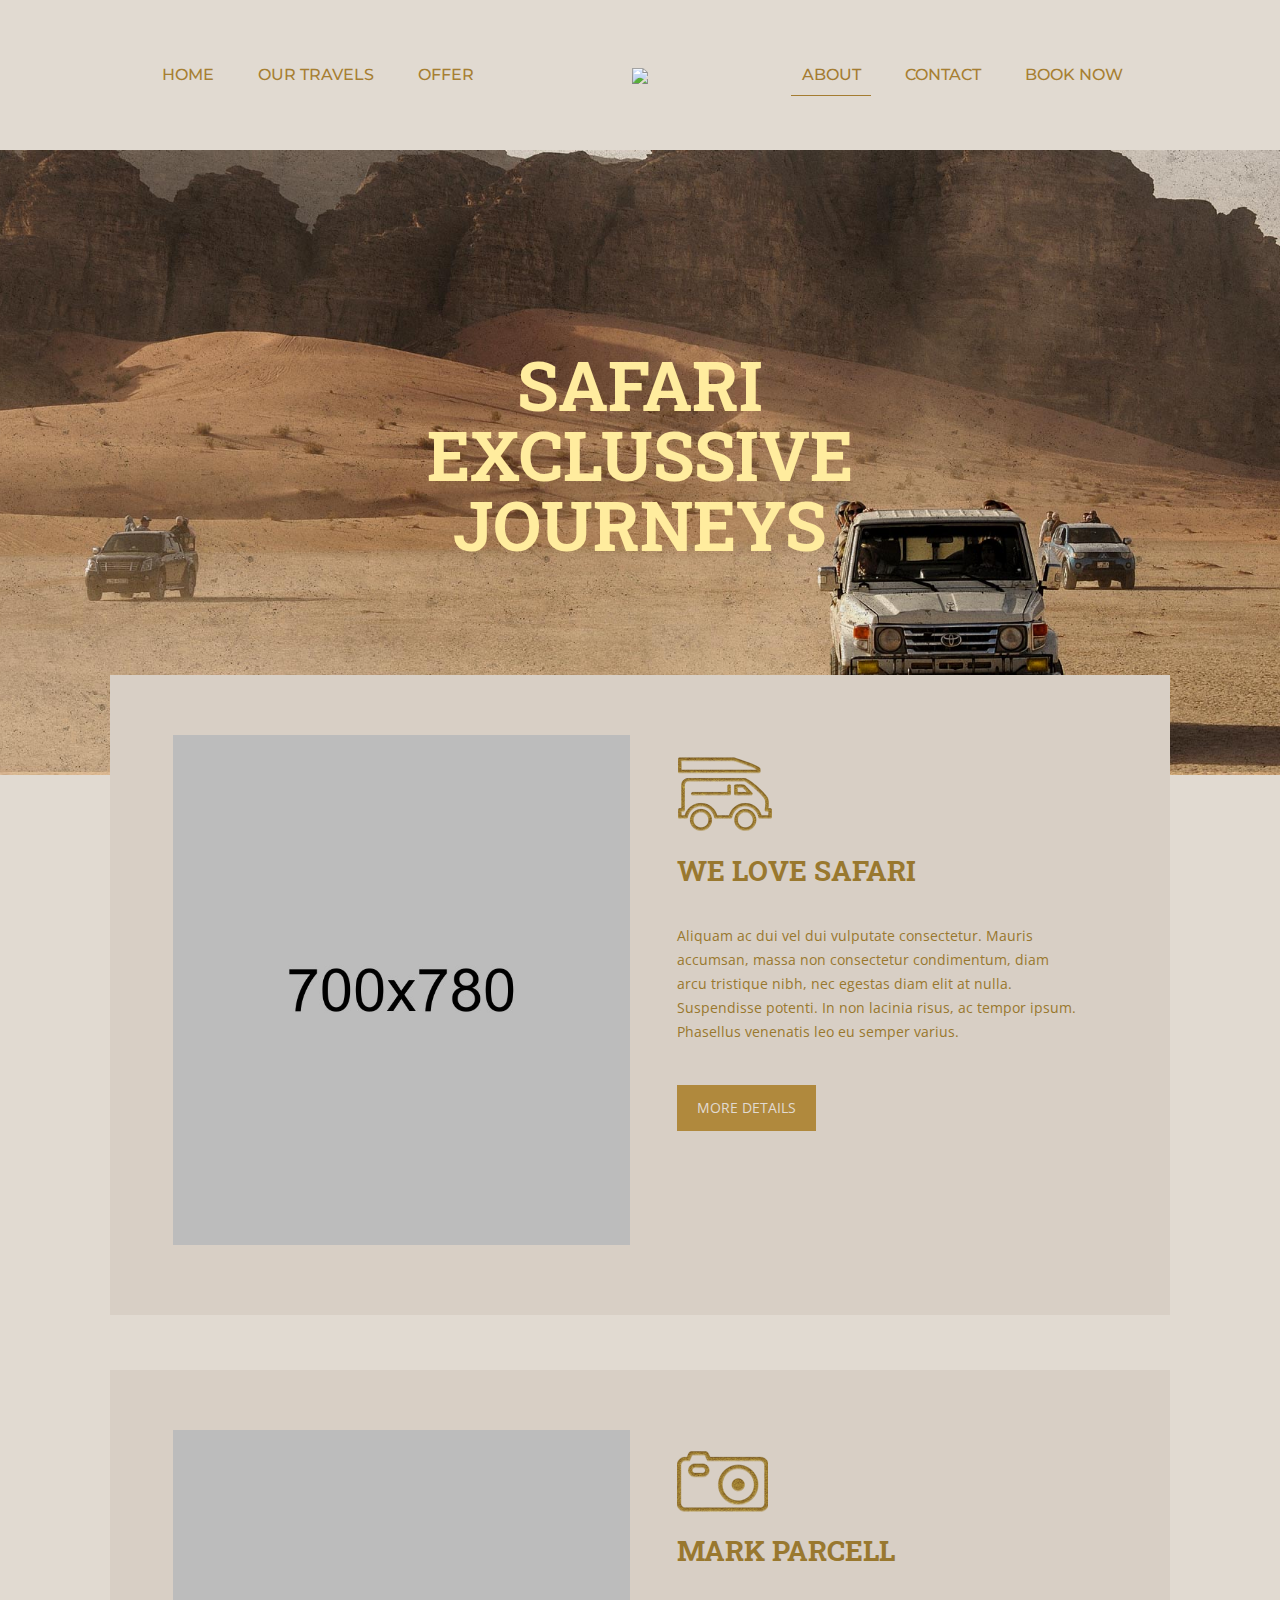
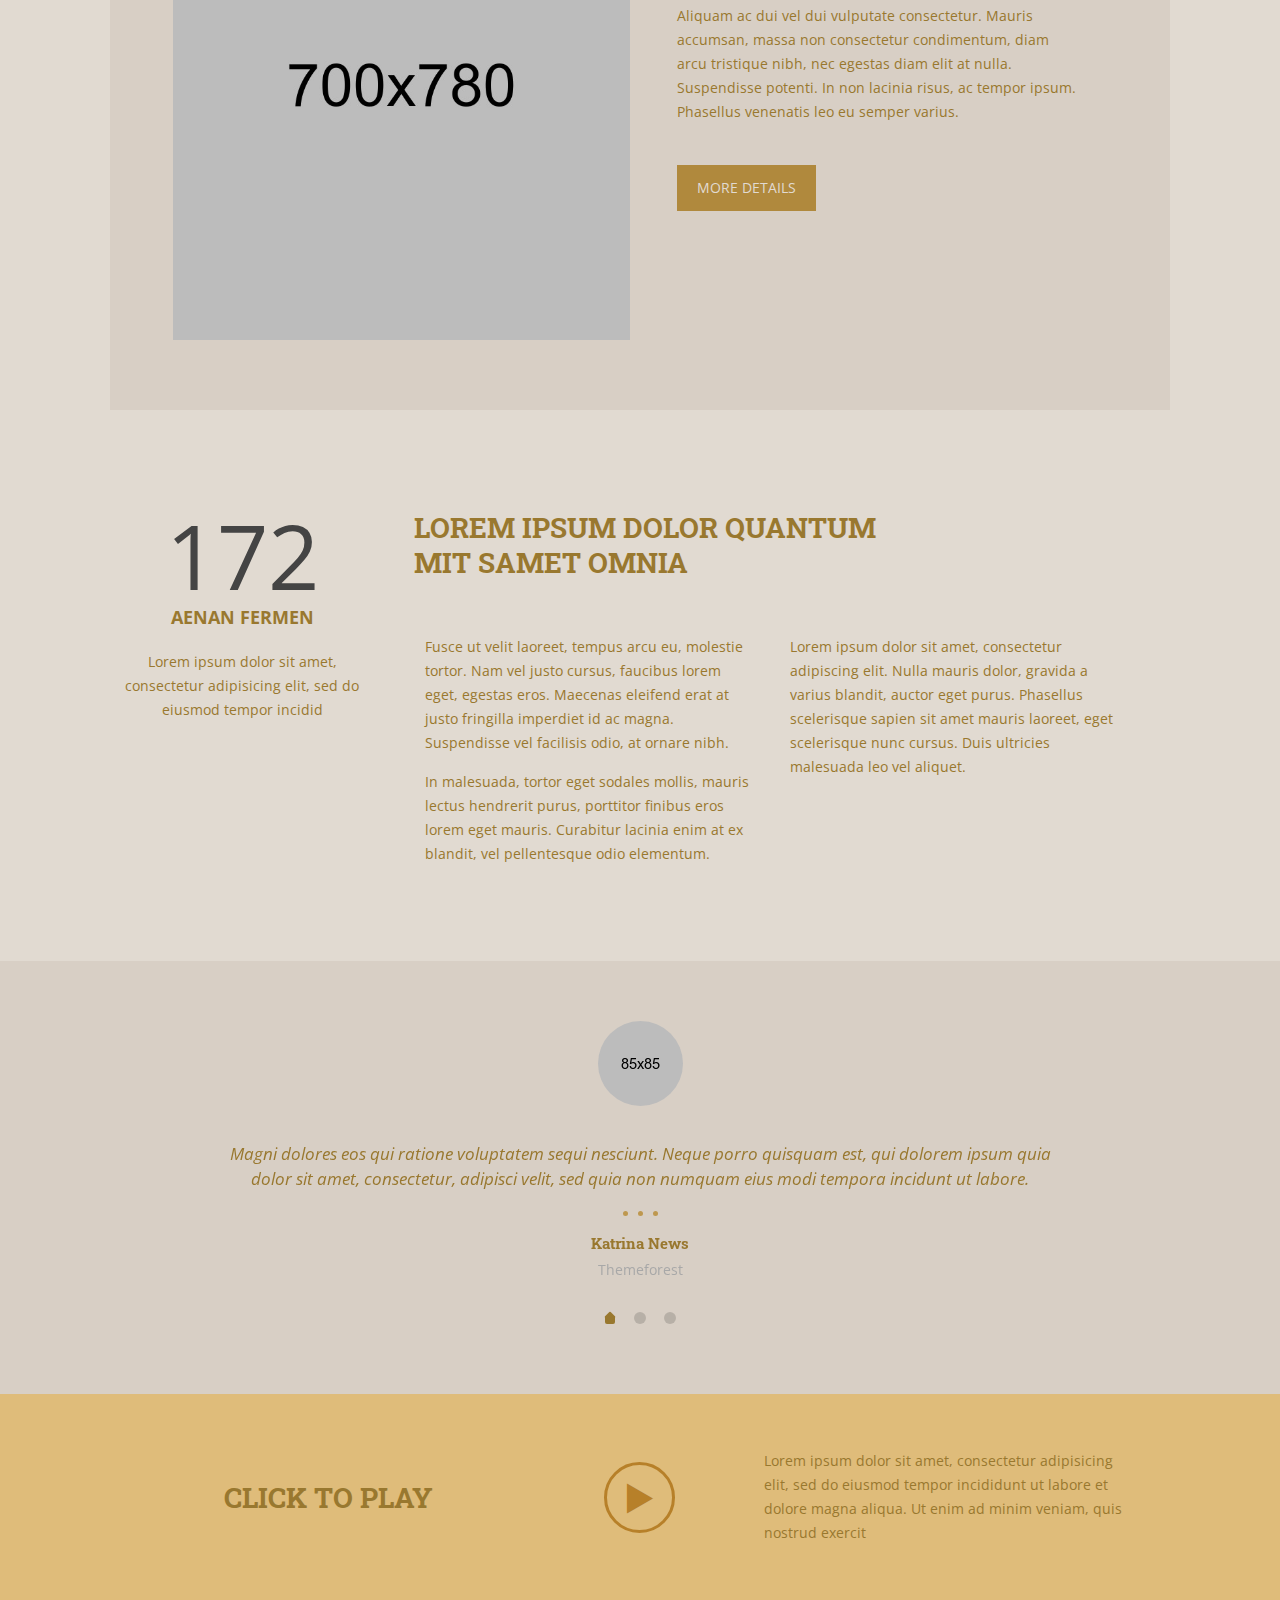
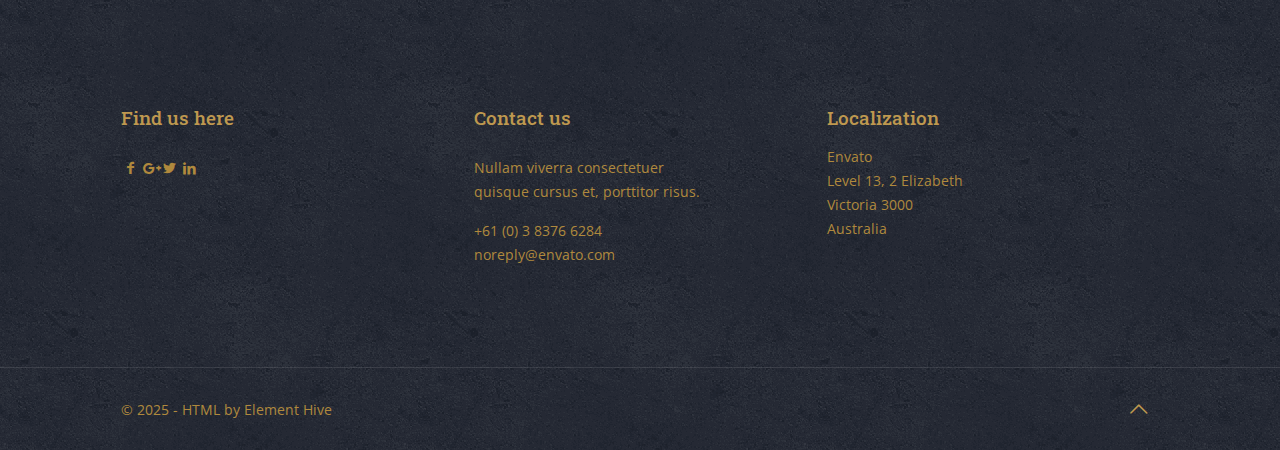
==== about.html @ 5bbc22a4 "Safari" ====
<!DOCTYPE html>
<!--[if lt IE 7]><html class="no-js lt-ie10 lt-ie9 lt-ie8 lt-ie7"> <![endif]-->
<!--[if IE 7]><html class="no-js lt-ie10 lt-ie9 lt-ie8"> <![endif]-->
<!--[if IE 8]><html class="no-js lt-ie10 lt-ie9"> <![endif]-->
<!--[if IE 9]><html class="no-js lt-ie10"> <![endif]-->
<!--[if gt IE 8]><!-->
<html class="no-js">
<!--<![endif]-->

<head>

    <!-- Basic Page Needs -->
    <meta charset="utf-8">
    <title> SAFARI </title>
    <meta name="description">
    <meta name="author">

    <!-- Mobile Specific Metas -->
    <meta name="viewport" content="width=device-width, initial-scale=1, maximum-scale=1">

    <!-- Favicons -->
    <link rel="shortcut icon" href="">

    <!-- FONTS -->
    <link rel='stylesheet' href='https://fonts.googleapis.com/css?family=Roboto:100,300,400,400italic,700'>
    <link rel='stylesheet' href='https://fonts.googleapis.com/css?family=Patua+One:100,300,400,400italic,700'>
    <link rel='stylesheet' href='https://fonts.googleapis.com/css?family=Lato:400,400italic,700,700italic,900'>
    <link rel='stylesheet' href='https://fonts.googleapis.com/css?family=Open+Sans:100,300,400,400italic,500,700,700italic'>
    <link rel='stylesheet' href='https://fonts.googleapis.com/css?family=Montserrat:100,300,400,500italic,500,700,700italic'>
    <link rel='stylesheet' href='https://fonts.googleapis.com/css?family=Roboto+Slab:100,300,400,400italic,500,700,700italic'>


    <!-- CSS -->
    <link rel='stylesheet' href='assets/css/global.css'>
    <link rel='stylesheet' href='css/structure.css'>
    <link rel='stylesheet' href='css/safari2.css'>
    <link rel='stylesheet' href='css/custom.css'>

</head>

<body class="page style-simple button-flat layout-full-width if-zoom if-border-hide no-content-padding hide-love no-shadows header-split minimalist-header-no sticky-header sticky-tb-color ab-hide subheader-both-center menu-line-below-80-1 menuo-no-borders mobile-tb-center mobile-mini-mr-lc tablet-sticky mobile-sticky">
    <div id="Wrapper">
        <div id="Header_wrapper">
            <header id="Header">
                <div id="Top_bar">
                    <div class="container">
                        <div class="column one">
                            <div class="top_bar_left clearfix">
                                <div class="logo">
                                    <a id="logo" href="index.html" title="Safari" data-height="70" data-padding="40"><img class="logo-main scale-with-grid" src="images/logo.png" data-retina="images/logo-retina.png" data-height="56"><img class="logo-sticky scale-with-grid" src="images/logo.png" data-retina="images/logo-retina.png" data-height="56"><img class="logo-mobile scale-with-grid" src="images/logo.png" data-retina="images/logo-retina.png" data-height="56"><img class="logo-mobile-sticky scale-with-grid" src="images/logo.png" data-retina="images/logo-retina.png" data-height="56"></a>
                                </div>
                                <div class="menu_wrapper">
                                    <nav id="menu">
                                        <ul id="menu-menu-left" class="menu menu-main menu_left">
                                            <li>
                                                <a href="index.html"><span>HOME</span></a>
                                            </li>
                                            <li>
                                                <a href="our-travels.html"><span>OUR TRAVELS</span></a>
                                            </li>
                                            <li>
                                                <a href="offer.html"><span>OFFER</span></a>
                                            </li>
                                        </ul>
                                        <ul id="menu-menu-right" class="menu menu-main menu_right">
                                            <li class="current-menu-item">
                                                <a href="about.html"><span>ABOUT</span></a>
                                            </li>
                                            <li>
                                                <a href="contact.html"><span>CONTACT</span></a>
                                            </li>
                                           <li>
                                                <a target="_blank" href="offer.html"><span>BOOK NOW</span></a>
                                            </li>
                                        </ul>
                                    </nav><a class="responsive-menu-toggle" href="#"><i class="icon-menu-fine"></i></a>
                                </div>
                                <div class="secondary_menu_wrapper">
                                    <nav id="secondary-menu" class="menu-menu-right-container">
                                        <ul id="menu-menu-right-1" class="secondary-menu">
                                            <li class="current-menu-item">
                                                <a href="about.html" aria-current="page">ABOUT</a>
                                            </li>
                                            <li>
                                                <a href="contact.html">CONTACT</a>
                                            </li>
                                           <li>
                                                <a target="_blank" href="offer.html">BOOK NOW</a>
                                            </li>
                                        </ul>
                                    </nav>
                                </div>
                            </div>
                        </div>
                    </div>
                </div>
            </header>
        </div>
        <div id="Content">
            <div class="content_wrapper clearfix">
                <div class="sections_group">
                    <div class="entry-content">
                        <div class="section mcb-section bg-cover" style="padding-top:200px; padding-bottom:160px; background-image:url(images/safari-trip.jpg); background-repeat:no-repeat; background-position:center;">
                            <div class="section_wrapper mcb-section-inner">
                                <div class="wrap mcb-wrap one valign-top clearfix">
                                    <div class="mcb-wrap-inner">
                                        <div class="column mcb-column one-sixth column_placeholder">
                                            <div class="placeholder">
                                                &nbsp;
                                            </div>
                                        </div>
                                        <div class="column mcb-column two-third column_column">
                                            <div class="column_attr clearfix align_center">
                                                <h1 style="color:#ffec9e;">SAFARI
                                                    <br> EXCLUSSIVE
                                                    <br> JOURNEYS
                                                </h1>
                                            </div>
                                        </div>
                                    </div>
                                </div>
                            </div>
                        </div>
                        <div class="section mcb-section" style="padding-top:0px; padding-bottom:0px; background-color:">
                            <div class="section_wrapper mcb-section-inner">
                                <div class="wrap mcb-wrap one valign-top move-up clearfix" style="padding:60px 5% 30px; background-color:#d8cfc5; margin-top:-100px" data-mobile="no-up">
                                    <div class="mcb-wrap-inner">
                                        <div class="column mcb-column one-second column_image">
                                            <div class="image_frame image_item no_link scale-with-grid no_border">
                                                <div class="image_wrapper"><img class="scale-with-grid" src="images/home-ginger.jpg">
                                                </div>
                                            </div>
                                        </div>
                                        <div class="column mcb-column one-second column_column">
                                            <div class="column_attr clearfix" style="padding: 0 6%;">
                                                <hr class="no_line" style="margin: 0 auto 20px;">
                                                <div class="image_frame image_item no_link scale-with-grid no_border">
                                                    <div class="image_wrapper"><img class="scale-with-grid" src="images/home-car-icon.png">
                                                    </div>
                                                </div>
                                                <hr class="no_line" style="margin: 0 auto 20px;">
                                                <h3>WE LOVE SAFARI</h3>
                                                <hr class="no_line" style="margin: 0 auto 20px;">
                                                <p>
                                                    Aliquam ac dui vel dui vulputate consectetur. Mauris accumsan, massa non consectetur condimentum, diam arcu tristique nibh, nec egestas diam elit at nulla. Suspendisse potenti. In non lacinia risus, ac tempor ipsum. Phasellus venenatis leo eu semper varius.
                                                </p>
                                                <hr class="no_line" style="margin: 0 auto 25px;">
                                                <a class="button button_size_2 button_js" href="about.html" style="background-color:#b0893d!important;color:#e1dad1;"><span class="button_label">MORE DETAILS</span></a>
                                            </div>
                                        </div>
                                    </div>
                                </div>
                            </div>
                        </div>
                        <div class="section mcb-section" style="padding-top:55px; padding-bottom:0px; background-color:">
                            <div class="section_wrapper mcb-section-inner">
                                <div class="wrap mcb-wrap one valign-top clearfix" style="padding:60px 5% 30px; background-color:#d8cfc5">
                                    <div class="mcb-wrap-inner">
                                        <div class="column mcb-column one-second column_image">
                                            <div class="image_frame image_item no_link scale-with-grid no_border">
                                                <div class="image_wrapper"><img class="scale-with-grid" src="images/person.jpg">
                                                </div>
                                            </div>
                                        </div>
                                        <div class="column mcb-column one-second column_column">
                                            <div class="column_attr clearfix" style="padding: 0 6%;">
                                                <hr class="no_line" style="margin: 0 auto 20px;">
                                                <div class="image_frame image_item no_link scale-with-grid no_border">
                                                    <div class="image_wrapper"><img class="scale-with-grid" src="images/icon-camera.png">
                                                    </div>
                                                </div>
                                                <hr class="no_line" style="margin: 0 auto 20px;">
                                                <h3>MARK PARCELL</h3>
                                                <hr class="no_line" style="margin: 0 auto 20px;">
                                                <p>
                                                    Aliquam ac dui vel dui vulputate consectetur. Mauris accumsan, massa non consectetur condimentum, diam arcu tristique nibh, nec egestas diam elit at nulla. Suspendisse potenti. In non lacinia risus, ac tempor ipsum. Phasellus venenatis leo eu semper varius.
                                                </p>
                                                <hr class="no_line" style="margin: 0 auto 25px;">
                                                <a class="button button_size_2 button_js" href="about.html" style="background-color:#b0893d!important;color:#e1dad1;"><span class="button_label">MORE DETAILS</span></a>
                                            </div>
                                        </div>
                                    </div>
                                </div>
                            </div>
                        </div>
                        <div class="section mcb-section" style="padding-top:100px; padding-bottom:40px; background-color:">
                            <div class="section_wrapper mcb-section-inner">
                                <div class="wrap mcb-wrap one-fourth valign-top clearfix">
                                    <div class="mcb-wrap-inner">
                                        <div class="column mcb-column one column_quick_fact">
                                            <div class="quick_fact align_ animate-math">
                                                <div class="number-wrapper">
                                                    <span class="number" data-to="172">172</span>
                                                </div>
                                                <h3 class="title"><strong>AENAN FERMEN</strong></h3>
                                                <hr class="hr_narrow">
                                                <div class="desc">
                                                    Lorem ipsum dolor sit amet, consectetur adipisicing elit, sed do eiusmod tempor incidid
                                                </div>
                                            </div>
                                        </div>
                                    </div>
                                </div>
                                <div class="wrap mcb-wrap  three-fourth valign-top clearfix" style="padding:0 3%">
                                    <div class="mcb-wrap-inner">
                                        <div class="column mcb-column one column_column">
                                            <div class="column_attr clearfix">
                                                <h3>LOREM IPSUM DOLOR QUANTUM
                                                    <br> MIT SAMET OMNIA</h3>
                                            </div>
                                        </div>
                                        <div class="column mcb-column one-second column_column">
                                            <div class="column_attr clearfix" style="padding:0 3%;">
                                                <p>
                                                    Fusce ut velit laoreet, tempus arcu eu, molestie tortor. Nam vel justo cursus, faucibus lorem eget, egestas eros. Maecenas eleifend erat at justo fringilla imperdiet id ac magna. Suspendisse vel facilisis odio, at ornare nibh.
                                                </p>
                                                <p>
                                                    In malesuada, tortor eget sodales mollis, mauris lectus hendrerit purus, porttitor finibus eros lorem eget mauris. Curabitur lacinia enim at ex blandit, vel pellentesque odio elementum.
                                                </p>
                                            </div>
                                        </div>
                                        <div class="column mcb-column one-second column_column">
                                            <div class="column_attr clearfix" style="padding:0 3%;">
                                                Lorem ipsum dolor sit amet, consectetur adipiscing elit. Nulla mauris dolor, gravida a varius blandit, auctor eget purus. Phasellus scelerisque sapien sit amet mauris laoreet, eget scelerisque nunc cursus. Duis ultricies malesuada leo vel aliquet.
                                            </div>
                                        </div>
                                    </div>
                                </div>
                            </div>
                        </div>
                        <div class="section mcb-section" style="padding-top:60px; padding-bottom:30px; background-color:#d8cfc5">
                            <div class="section_wrapper mcb-section-inner">
                                <div class="wrap mcb-wrap one valign-top clearfix">
                                    <div class="mcb-wrap-inner">
                                        <div class="column mcb-column one column_testimonials">
                                            <div class="testimonials_slider single-photo">
                                                <ul class="testimonials_slider_ul">
                                                    <li>
                                                        <div class="single-photo-img"><img src="images/home-testimonial1-85x85.png" class="scale-with-grid wp-post-image">
                                                        </div>
                                                        <div class="bq_wrapper">
                                                            <blockquote>
                                                                Magni dolores eos qui ratione voluptatem sequi nesciunt. Neque porro quisquam est, qui dolorem ipsum quia dolor sit amet, consectetur, adipisci velit, sed quia non numquam eius modi tempora incidunt ut labore.
                                                            </blockquote>
                                                        </div>
                                                        <div class="hr_dots">
                                                            <span></span><span></span><span></span>
                                                        </div>
                                                        <div class="author">
                                                            <h5>Katrina News</h5><span class="company">Themeforest</span>
                                                        </div>
                                                    </li>
                                                    <li>
                                                        <div class="single-photo-img"><img src="images/home-testimonial3-85x85.png" class="scale-with-grid wp-post-image">
                                                        </div>
                                                        <div class="bq_wrapper">
                                                            <blockquote>
                                                                Magni dolores eos qui ratione voluptatem sequi nesciunt. Neque porro quisquam est, qui dolorem ipsum quia dolor sit amet, consectetur, adipisci velit, sed quia non numquam eius modi tempora incidunt ut labore. Lorem ipsum dolor sit amet et omnia.
                                                            </blockquote>
                                                        </div>
                                                        <div class="hr_dots">
                                                            <span></span><span></span><span></span>
                                                        </div>
                                                        <div class="author">
                                                            <h5>Amanda Celly</h5><span class="company">CodeCanyon</span>
                                                        </div>
                                                    </li>
                                                    <li>
                                                        <div class="single-photo-img"><img src="images/home-testimonial4-85x85.png" class="scale-with-grid wp-post-image">
                                                        </div>
                                                        <div class="bq_wrapper">
                                                            <blockquote>
                                                                Magni dolores eos qui ratione voluptatem sequi nesciunt. Neque porro quisquam est, qui dolorem ipsum quia dolor sit amet, consectetur, adipisci velit, sed quia non numquam eius modi tempora incidunt ut labore.
                                                            </blockquote>
                                                        </div>
                                                        <div class="hr_dots">
                                                            <span></span><span></span><span></span>
                                                        </div>
                                                        <div class="author">
                                                            <h5>TOM JOHNSON</h5><span class="company">CodeCanyon</span>
                                                        </div>
                                                    </li>
                                                </ul>
                                                <div class="slider_pager slider_pagination"></div>
                                            </div>
                                        </div>
                                    </div>
                                </div>
                            </div>
                        </div>
                        <div class="section mcb-section no-margin-v" style="padding-top:15px; padding-bottom:15px; background-color:#dfbc7a">
                            <div class="section_wrapper mcb-section-inner">
                                <div class="wrap mcb-wrap one valign-top clearfix">
                                    <div class="mcb-wrap-inner">
                                        <div class="column mcb-column one column_call_to_action">
                                            <div class="call_to_action">
                                                <div class="call_to_action_wrapper">
                                                    <div class="call_left">
                                                        <h3>CLICK TO PLAY</h3>
                                                    </div>
                                                    <div class="call_center">
                                                        <a href="" rel="prettyphoto"><span class="icon_wrapper"><i class="icon-googleplay"></i></span></a>
                                                    </div>
                                                    <div class="call_right">
                                                        <div class="desc">
                                                            Lorem ipsum dolor sit amet, consectetur adipisicing elit, sed do eiusmod tempor incididunt ut labore et dolore magna aliqua. Ut enim ad minim veniam, quis nostrud exercit
                                                        </div>
                                                    </div>
                                                </div>
                                            </div>
                                        </div>
                                    </div>
                                </div>
                            </div>
                        </div>
                    </div>
                </div>
            </div>
        </div>
        <footer id="Footer" class="clearfix">
            <div class="widgets_wrapper">
                <div class="container">
                    <div class="column one-third">
                        <aside class="widget_text widget widget_custom_html">
                            <div class="textwidget custom-html-widget">
                                <h6>Find us here</h6>
                                <hr class="no_line" style="margin: 0 auto 10px;">
                                <p>
                                    <a href="#"><i class="icon-facebook"></i></a><a href="#"><i class="icon-gplus"></i></a><a href="#"><i class="icon-twitter"></i></a><a href="#"><i class="icon-linkedin"></i></a>
                                </p>
                            </div>
                        </aside>
                    </div>
                    <div class="column one-third">
                        <aside class="widget_text widget widget_custom_html">
                            <div class="textwidget custom-html-widget">
                                <h6>Contact us</h6>
                                <hr class="no_line" style="margin: 0 auto 10px;">
                                <p>
                                    Nullam viverra consectetuer
                                    <br> quisque cursus et, porttitor risus.
                                </p>
                                <p>
                                    +61 (0) 3 8376 6284
                                    <br>
                                    <a href="#">noreply@envato.com</a>
                                </p>
                            </div>
                        </aside>
                    </div>
                    <div class="column one-third">
                        <aside class="widget_text widget widget_custom_html">
                            <div class="textwidget custom-html-widget">
                                <h6> Localization</h6>
                                <p>
                                    Envato
                                    <br> Level 13, 2 Elizabeth
                                    <br> Victoria 3000
                                    <br> Australia
                                </p>
                            </div>
                        </aside>
                    </div>
                </div>
            </div>
            <div class="footer_copy">
                <div class="container">
                    <div class="column one">
                        <a id="back_to_top" class="button button_js" href><i class="icon-up-open-big"></i></a>
                        <div class="copyright">
                            &copy; 2025 - HTML by <a target="_blank" rel="nofollow" href="https://elementhive.net/index.html"> Element Hive</a>
                        </div>
                    </div>
                </div>
            </div>
        </footer>
    </div>


    <!-- JS -->
    <script src="assets/js/jquery-3.6.0.min.js"></script>
	<script src="assets/js/jquery-migrate-3.4.0.min.js"></script>

    <script src="assets/js/mfn.menu.js"></script>
    <script src="assets/js/jquery.plugins.js"></script>
    <script src="assets/js/jquery.jplayer.min.js"></script>
    <script src="assets/js/animations/animations.js"></script>
    <script src="assets/js/translate3d.js"></script>
    <script src="assets/js/scripts.js"></script>


</body>

</html>
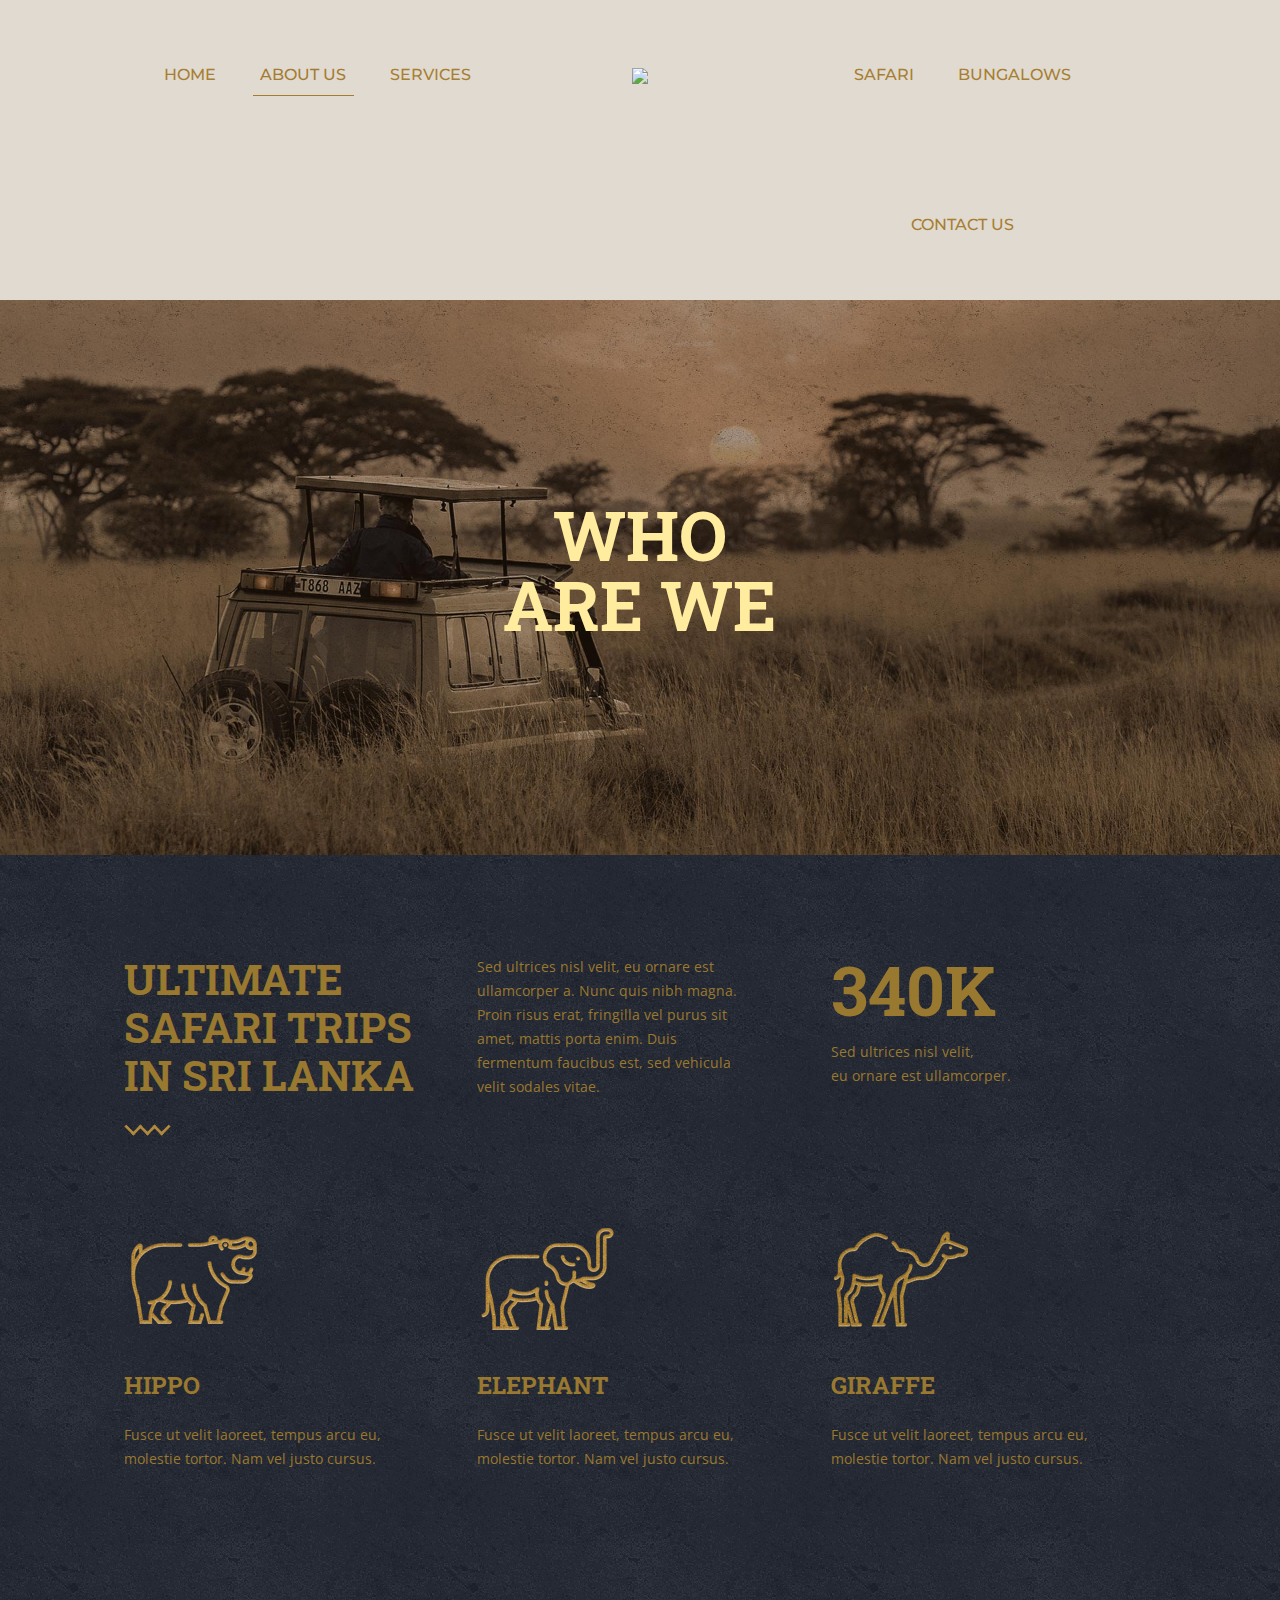
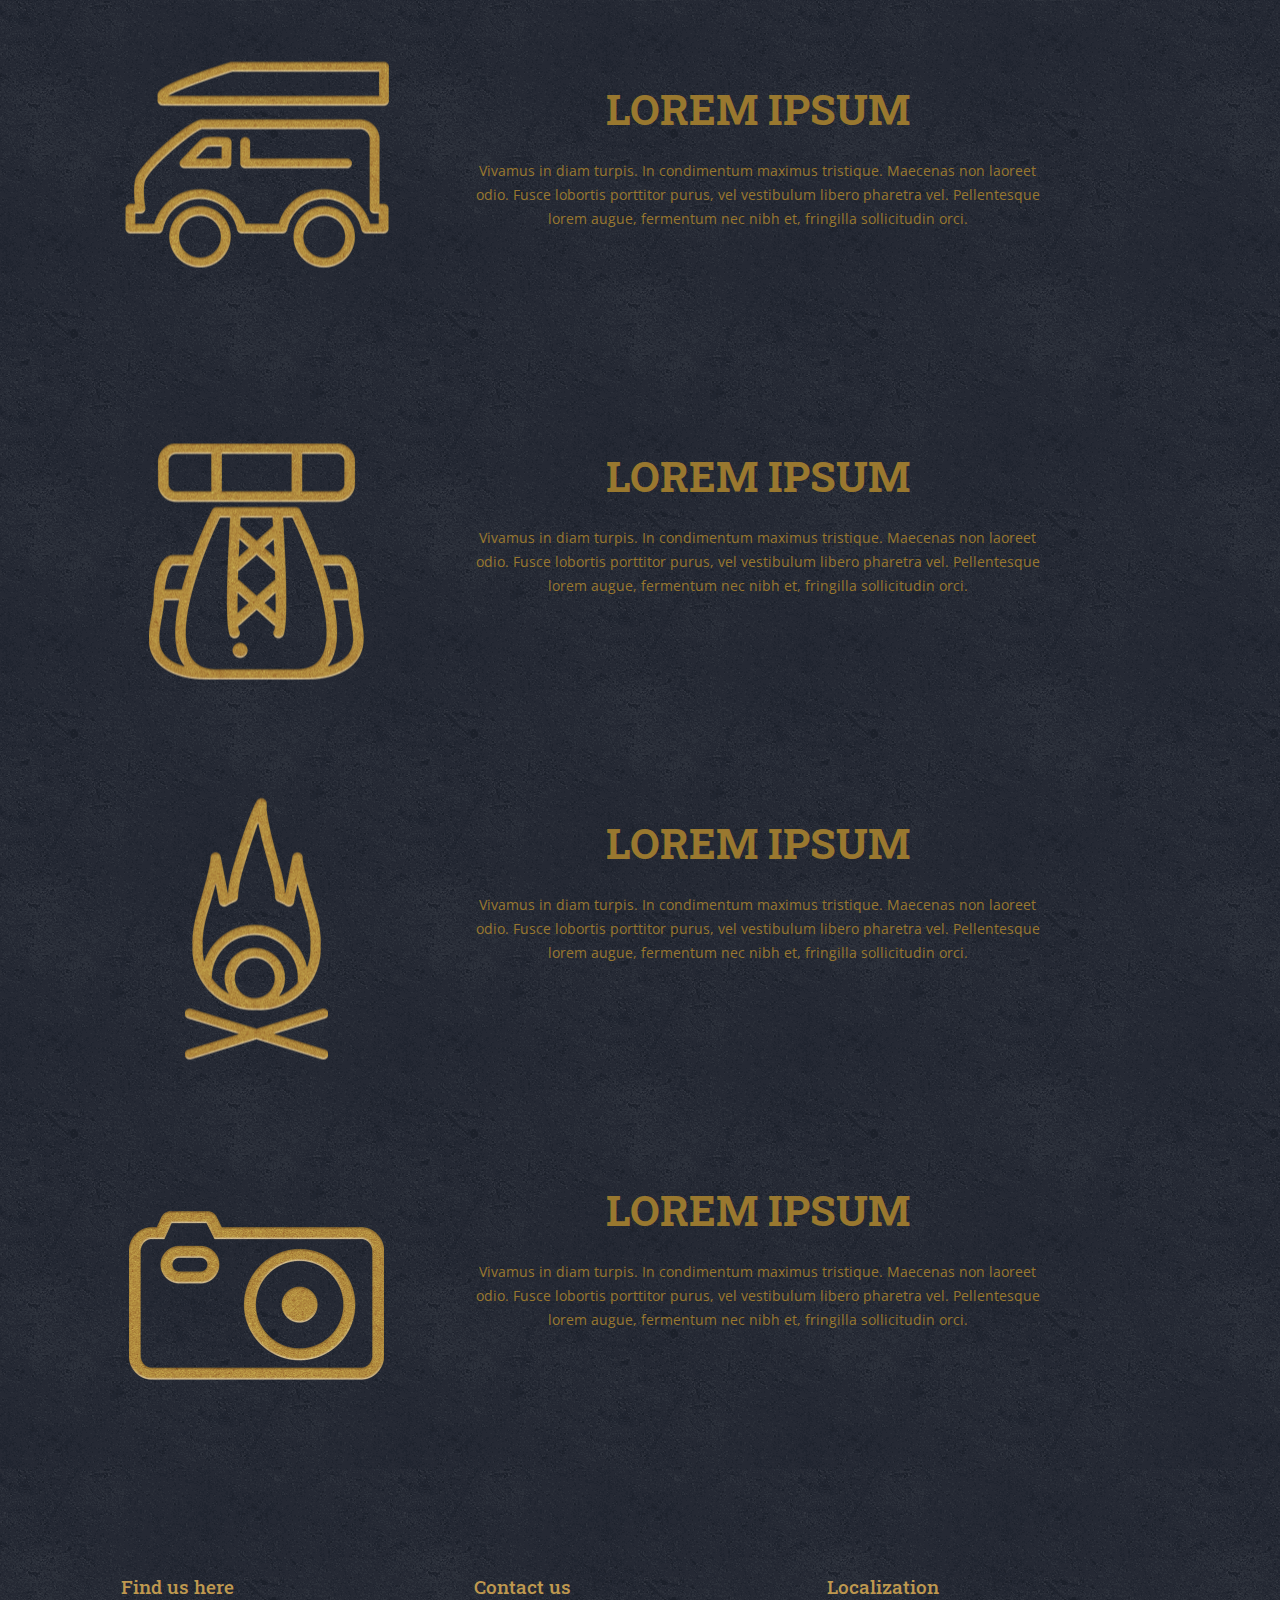
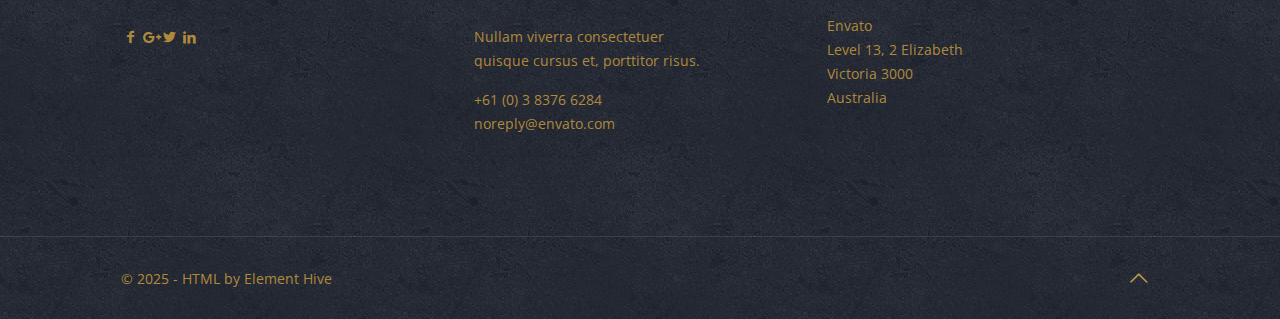
==== commit 6c6df83a: "bungalow update" ====
--- a/about.html
+++ b/about.html
@@ -52,25 +52,25 @@
                                 <div class="menu_wrapper">
                                     <nav id="menu">
                                         <ul id="menu-menu-left" class="menu menu-main menu_left">
+                                            <li class=" menu-item-home">
+                                                <a href="index.html"><span>HOME</span></a>
+                                            </li>
+                                            <li class="current-menu-item">
+                                                <a href="about.html"><span>ABOUT US</span></a>
+                                            </li>
                                             <li>
-                                                <a href="index.html"><span>HOME</span></a>
-                                            </li>
-                                            <li>
-                                                <a href="our-travels.html"><span>OUR TRAVELS</span></a>
-                                            </li>
-                                            <li>
-                                                <a href="offer.html"><span>OFFER</span></a>
+                                                <a href="services.html"><span>SERVICES</span></a>
                                             </li>
                                         </ul>
                                         <ul id="menu-menu-right" class="menu menu-main menu_right">
-                                            <li class="current-menu-item">
-                                                <a href="about.html"><span>ABOUT</span></a>
-                                            </li>
                                             <li>
-                                                <a href="contact.html"><span>CONTACT</span></a>
+                                                <a href="safari.html"><span>SAFARI</span></a>
+                                            </li>
+                                            <li>
+                                                <a href="bungalows.html"><span>BUNGALOWS</span></a>
                                             </li>
                                            <li>
-                                                <a target="_blank" href="offer.html"><span>BOOK NOW</span></a>
+                                                <a target="_blank" href="contact.html"><span>CONTACT US</span></a>
                                             </li>
                                         </ul>
                                     </nav><a class="responsive-menu-toggle" href="#"><i class="icon-menu-fine"></i></a>
@@ -78,8 +78,8 @@
                                 <div class="secondary_menu_wrapper">
                                     <nav id="secondary-menu" class="menu-menu-right-container">
                                         <ul id="menu-menu-right-1" class="secondary-menu">
-                                            <li class="current-menu-item">
-                                                <a href="about.html" aria-current="page">ABOUT</a>
+                                            <li>
+                                                <a href="about.html">ABOUT</a>
                                             </li>
                                             <li>
                                                 <a href="contact.html">CONTACT</a>
@@ -100,7 +100,7 @@
             <div class="content_wrapper clearfix">
                 <div class="sections_group">
                     <div class="entry-content">
-                        <div class="section mcb-section bg-cover" style="padding-top:200px; padding-bottom:160px; background-image:url(images/safari-trip.jpg); background-repeat:no-repeat; background-position:center;">
+                        <div class="section mcb-section bg-cover" style="padding-top:200px; padding-bottom:160px; background-image:url(images/slider-bg-1.jpg); background-repeat:no-repeat; background-position:center;">
                             <div class="section_wrapper mcb-section-inner">
                                 <div class="wrap mcb-wrap one valign-top clearfix">
                                     <div class="mcb-wrap-inner">
@@ -111,9 +111,8 @@
                                         </div>
                                         <div class="column mcb-column two-third column_column">
                                             <div class="column_attr clearfix align_center">
-                                                <h1 style="color:#ffec9e;">SAFARI
-                                                    <br> EXCLUSSIVE
-                                                    <br> JOURNEYS
+                                                <h1 style="color:#ffec9e;">WHO
+                                                    <br> ARE WE
                                                 </h1>
                                             </div>
                                         </div>
@@ -121,192 +120,205 @@
                                 </div>
                             </div>
                         </div>
-                        <div class="section mcb-section" style="padding-top:0px; padding-bottom:0px; background-color:">
+                        <div class="section mcb-section" style="padding-top:100px; padding-bottom:75px; background-color:#212530; background-image:url(images/pattern.png); background-repeat:repeat; background-position:left top;">
                             <div class="section_wrapper mcb-section-inner">
-                                <div class="wrap mcb-wrap one valign-top move-up clearfix" style="padding:60px 5% 30px; background-color:#d8cfc5; margin-top:-100px" data-mobile="no-up">
-                                    <div class="mcb-wrap-inner">
-                                        <div class="column mcb-column one-second column_image">
+                                <div class="wrap mcb-wrap one-third valign-top clearfix" style="padding:0 1%">
+                                    <div class="mcb-wrap-inner">
+                                        <div class="column mcb-column one column_column column-margin-10px">
+                                            <div class="column_attr clearfix">
+                                                <h2>ULTIMATE
+                                                    <br> SAFARI TRIPS
+                                                    <br> IN SRI LANKA</h2>
+                                            </div>
+                                        </div>
+                                        <div class="column mcb-column one column_image">
                                             <div class="image_frame image_item no_link scale-with-grid no_border">
-                                                <div class="image_wrapper"><img class="scale-with-grid" src="images/home-ginger.jpg">
-                                                </div>
-                                            </div>
-                                        </div>
-                                        <div class="column mcb-column one-second column_column">
-                                            <div class="column_attr clearfix" style="padding: 0 6%;">
-                                                <hr class="no_line" style="margin: 0 auto 20px;">
-                                                <div class="image_frame image_item no_link scale-with-grid no_border">
-                                                    <div class="image_wrapper"><img class="scale-with-grid" src="images/home-car-icon.png">
-                                                    </div>
-                                                </div>
-                                                <hr class="no_line" style="margin: 0 auto 20px;">
-                                                <h3>WE LOVE SAFARI</h3>
-                                                <hr class="no_line" style="margin: 0 auto 20px;">
-                                                <p>
-                                                    Aliquam ac dui vel dui vulputate consectetur. Mauris accumsan, massa non consectetur condimentum, diam arcu tristique nibh, nec egestas diam elit at nulla. Suspendisse potenti. In non lacinia risus, ac tempor ipsum. Phasellus venenatis leo eu semper varius.
-                                                </p>
-                                                <hr class="no_line" style="margin: 0 auto 25px;">
-                                                <a class="button button_size_2 button_js" href="about.html" style="background-color:#b0893d!important;color:#e1dad1;"><span class="button_label">MORE DETAILS</span></a>
+                                                <div class="image_wrapper"><img class="scale-with-grid" src="images/squigly-line.png">
+                                                </div>
+                                            </div>
+                                        </div>
+                                    </div>
+                                </div>
+                                <div class="wrap mcb-wrap one-third valign-top clearfix" style="padding:0 1%">
+                                    <div class="mcb-wrap-inner">
+                                        <div class="column mcb-column five-sixth column_column">
+                                            <div class="column_attr clearfix">
+                                                <p>
+                                                    Sed ultrices nisl velit, eu ornare est ullamcorper a. Nunc quis nibh magna. Proin risus erat, fringilla vel purus sit amet, mattis porta enim. Duis fermentum faucibus est, sed vehicula velit sodales vitae.
+                                                </p>
+                                            </div>
+                                        </div>
+                                    </div>
+                                </div>
+                                <div class="wrap mcb-wrap one-third valign-top clearfix" style="padding:0 1%">
+                                    <div class="mcb-wrap-inner">
+                                        <div class="column mcb-column one column_column">
+                                            <div class="column_attr clearfix">
+                                                <h1>340K</h1> Sed ultrices nisl velit,
+                                                <br> eu ornare est ullamcorper.
+                                            </div>
+                                        </div>
+                                    </div>
+                                </div>
+                                <div class="wrap mcb-wrap  divider valign-top clearfix">
+                                    <div class="mcb-wrap-inner"></div>
+                                </div>
+                                <div class="wrap mcb-wrap one valign-top clearfix">
+                                    <div class="mcb-wrap-inner">
+                                        <div class="column mcb-column one column_divider">
+                                            <hr class="no_line" style="margin: 0 auto 50px;">
+                                        </div>
+                                    </div>
+                                </div>
+                                <div class="wrap mcb-wrap one-third valign-top clearfix" style="padding:0 1%">
+                                    <div class="mcb-wrap-inner">
+                                        <div class="column mcb-column one column_image">
+                                            <div class="image_frame image_item no_link scale-with-grid no_border">
+                                                <div class="image_wrapper"><img class="scale-with-grid" src="images/hippo.png">
+                                                </div>
+                                            </div>
+                                        </div>
+                                        <div class="column mcb-column five-sixth column_column">
+                                            <div class="column_attr clearfix">
+                                                <h4>HIPPO</h4>
+                                                <hr class="no_line" style="margin: 0 auto 8px;">
+                                                <p>
+                                                    Fusce ut velit laoreet, tempus arcu eu, molestie tortor. Nam vel justo cursus.
+                                                </p>
+                                            </div>
+                                        </div>
+                                    </div>
+                                </div>
+                                <div class="wrap mcb-wrap one-third valign-top clearfix" style="padding:0 1%">
+                                    <div class="mcb-wrap-inner">
+                                        <div class="column mcb-column one column_image">
+                                            <div class="image_frame image_item no_link scale-with-grid no_border">
+                                                <div class="image_wrapper"><img class="scale-with-grid" src="images/elepgnat.png">
+                                                </div>
+                                            </div>
+                                        </div>
+                                        <div class="column mcb-column five-sixth column_column">
+                                            <div class="column_attr clearfix">
+                                                <h4>ELEPHANT</h4>
+                                                <hr class="no_line" style="margin: 0 auto 8px;">
+                                                <p>
+                                                    Fusce ut velit laoreet, tempus arcu eu, molestie tortor. Nam vel justo cursus.
+                                                </p>
+                                            </div>
+                                        </div>
+                                    </div>
+                                </div>
+                                <div class="wrap mcb-wrap one-third valign-top clearfix" style="padding:0 1%">
+                                    <div class="mcb-wrap-inner">
+                                        <div class="column mcb-column one column_image">
+                                            <div class="image_frame image_item no_link scale-with-grid no_border">
+                                                <div class="image_wrapper"><img class="scale-with-grid" src="images/camel.png">
+                                                </div>
+                                            </div>
+                                        </div>
+                                        <div class="column mcb-column five-sixth column_column">
+                                            <div class="column_attr clearfix">
+                                                <h4>GIRAFFE</h4>
+                                                <hr class="no_line" style="margin: 0 auto 8px;">
+                                                <p>
+                                                    Fusce ut velit laoreet, tempus arcu eu, molestie tortor. Nam vel justo cursus.
+                                                </p>
                                             </div>
                                         </div>
                                     </div>
                                 </div>
                             </div>
                         </div>
-                        <div class="section mcb-section" style="padding-top:55px; padding-bottom:0px; background-color:">
+                        <div class="section mcb-section equal-height-wrap" style="padding-top:0px; padding-bottom:0px; background-image:url(images/pattern.png); background-repeat:repeat; background-position:left top;">
                             <div class="section_wrapper mcb-section-inner">
-                                <div class="wrap mcb-wrap one valign-top clearfix" style="padding:60px 5% 30px; background-color:#d8cfc5">
-                                    <div class="mcb-wrap-inner">
-                                        <div class="column mcb-column one-second column_image">
-                                            <div class="image_frame image_item no_link scale-with-grid no_border">
-                                                <div class="image_wrapper"><img class="scale-with-grid" src="images/person.jpg">
-                                                </div>
-                                            </div>
-                                        </div>
-                                        <div class="column mcb-column one-second column_column">
-                                            <div class="column_attr clearfix" style="padding: 0 6%;">
-                                                <hr class="no_line" style="margin: 0 auto 20px;">
-                                                <div class="image_frame image_item no_link scale-with-grid no_border">
-                                                    <div class="image_wrapper"><img class="scale-with-grid" src="images/icon-camera.png">
-                                                    </div>
-                                                </div>
-                                                <hr class="no_line" style="margin: 0 auto 20px;">
-                                                <h3>MARK PARCELL</h3>
-                                                <hr class="no_line" style="margin: 0 auto 20px;">
-                                                <p>
-                                                    Aliquam ac dui vel dui vulputate consectetur. Mauris accumsan, massa non consectetur condimentum, diam arcu tristique nibh, nec egestas diam elit at nulla. Suspendisse potenti. In non lacinia risus, ac tempor ipsum. Phasellus venenatis leo eu semper varius.
-                                                </p>
-                                                <hr class="no_line" style="margin: 0 auto 25px;">
-                                                <a class="button button_size_2 button_js" href="about.html" style="background-color:#b0893d!important;color:#e1dad1;"><span class="button_label">MORE DETAILS</span></a>
-                                            </div>
-                                        </div>
-                                    </div>
-                                </div>
-                            </div>
-                        </div>
-                        <div class="section mcb-section" style="padding-top:100px; padding-bottom:40px; background-color:">
-                            <div class="section_wrapper mcb-section-inner">
-                                <div class="wrap mcb-wrap one-fourth valign-top clearfix">
-                                    <div class="mcb-wrap-inner">
-                                        <div class="column mcb-column one column_quick_fact">
-                                            <div class="quick_fact align_ animate-math">
-                                                <div class="number-wrapper">
-                                                    <span class="number" data-to="172">172</span>
-                                                </div>
-                                                <h3 class="title"><strong>AENAN FERMEN</strong></h3>
-                                                <hr class="hr_narrow">
-                                                <div class="desc">
-                                                    Lorem ipsum dolor sit amet, consectetur adipisicing elit, sed do eiusmod tempor incidid
-                                                </div>
-                                            </div>
-                                        </div>
-                                    </div>
-                                </div>
-                                <div class="wrap mcb-wrap  three-fourth valign-top clearfix" style="padding:0 3%">
-                                    <div class="mcb-wrap-inner">
-                                        <div class="column mcb-column one column_column">
-                                            <div class="column_attr clearfix">
-                                                <h3>LOREM IPSUM DOLOR QUANTUM
-                                                    <br> MIT SAMET OMNIA</h3>
-                                            </div>
-                                        </div>
-                                        <div class="column mcb-column one-second column_column">
-                                            <div class="column_attr clearfix" style="padding:0 3%;">
-                                                <p>
-                                                    Fusce ut velit laoreet, tempus arcu eu, molestie tortor. Nam vel justo cursus, faucibus lorem eget, egestas eros. Maecenas eleifend erat at justo fringilla imperdiet id ac magna. Suspendisse vel facilisis odio, at ornare nibh.
-                                                </p>
-                                                <p>
-                                                    In malesuada, tortor eget sodales mollis, mauris lectus hendrerit purus, porttitor finibus eros lorem eget mauris. Curabitur lacinia enim at ex blandit, vel pellentesque odio elementum.
-                                                </p>
-                                            </div>
-                                        </div>
-                                        <div class="column mcb-column one-second column_column">
-                                            <div class="column_attr clearfix" style="padding:0 3%;">
-                                                Lorem ipsum dolor sit amet, consectetur adipiscing elit. Nulla mauris dolor, gravida a varius blandit, auctor eget purus. Phasellus scelerisque sapien sit amet mauris laoreet, eget scelerisque nunc cursus. Duis ultricies malesuada leo vel aliquet.
-                                            </div>
-                                        </div>
-                                    </div>
-                                </div>
-                            </div>
-                        </div>
-                        <div class="section mcb-section" style="padding-top:60px; padding-bottom:30px; background-color:#d8cfc5">
-                            <div class="section_wrapper mcb-section-inner">
-                                <div class="wrap mcb-wrap one valign-top clearfix">
-                                    <div class="mcb-wrap-inner">
-                                        <div class="column mcb-column one column_testimonials">
-                                            <div class="testimonials_slider single-photo">
-                                                <ul class="testimonials_slider_ul">
-                                                    <li>
-                                                        <div class="single-photo-img"><img src="images/home-testimonial1-85x85.png" class="scale-with-grid wp-post-image">
-                                                        </div>
-                                                        <div class="bq_wrapper">
-                                                            <blockquote>
-                                                                Magni dolores eos qui ratione voluptatem sequi nesciunt. Neque porro quisquam est, qui dolorem ipsum quia dolor sit amet, consectetur, adipisci velit, sed quia non numquam eius modi tempora incidunt ut labore.
-                                                            </blockquote>
-                                                        </div>
-                                                        <div class="hr_dots">
-                                                            <span></span><span></span><span></span>
-                                                        </div>
-                                                        <div class="author">
-                                                            <h5>Katrina News</h5><span class="company">Themeforest</span>
-                                                        </div>
-                                                    </li>
-                                                    <li>
-                                                        <div class="single-photo-img"><img src="images/home-testimonial3-85x85.png" class="scale-with-grid wp-post-image">
-                                                        </div>
-                                                        <div class="bq_wrapper">
-                                                            <blockquote>
-                                                                Magni dolores eos qui ratione voluptatem sequi nesciunt. Neque porro quisquam est, qui dolorem ipsum quia dolor sit amet, consectetur, adipisci velit, sed quia non numquam eius modi tempora incidunt ut labore. Lorem ipsum dolor sit amet et omnia.
-                                                            </blockquote>
-                                                        </div>
-                                                        <div class="hr_dots">
-                                                            <span></span><span></span><span></span>
-                                                        </div>
-                                                        <div class="author">
-                                                            <h5>Amanda Celly</h5><span class="company">CodeCanyon</span>
-                                                        </div>
-                                                    </li>
-                                                    <li>
-                                                        <div class="single-photo-img"><img src="images/home-testimonial4-85x85.png" class="scale-with-grid wp-post-image">
-                                                        </div>
-                                                        <div class="bq_wrapper">
-                                                            <blockquote>
-                                                                Magni dolores eos qui ratione voluptatem sequi nesciunt. Neque porro quisquam est, qui dolorem ipsum quia dolor sit amet, consectetur, adipisci velit, sed quia non numquam eius modi tempora incidunt ut labore.
-                                                            </blockquote>
-                                                        </div>
-                                                        <div class="hr_dots">
-                                                            <span></span><span></span><span></span>
-                                                        </div>
-                                                        <div class="author">
-                                                            <h5>TOM JOHNSON</h5><span class="company">CodeCanyon</span>
-                                                        </div>
-                                                    </li>
-                                                </ul>
-                                                <div class="slider_pager slider_pagination"></div>
-                                            </div>
-                                        </div>
-                                    </div>
-                                </div>
-                            </div>
-                        </div>
-                        <div class="section mcb-section no-margin-v" style="padding-top:15px; padding-bottom:15px; background-color:#dfbc7a">
-                            <div class="section_wrapper mcb-section-inner">
-                                <div class="wrap mcb-wrap one valign-top clearfix">
-                                    <div class="mcb-wrap-inner">
-                                        <div class="column mcb-column one column_call_to_action">
-                                            <div class="call_to_action">
-                                                <div class="call_to_action_wrapper">
-                                                    <div class="call_left">
-                                                        <h3>CLICK TO PLAY</h3>
-                                                    </div>
-                                                    <div class="call_center">
-                                                        <a href="" rel="prettyphoto"><span class="icon_wrapper"><i class="icon-googleplay"></i></span></a>
-                                                    </div>
-                                                    <div class="call_right">
-                                                        <div class="desc">
-                                                            Lorem ipsum dolor sit amet, consectetur adipisicing elit, sed do eiusmod tempor incididunt ut labore et dolore magna aliqua. Ut enim ad minim veniam, quis nostrud exercit
-                                                        </div>
-                                                    </div>
-                                                </div>
+                                <div class="wrap mcb-wrap one-third valign-middle clearfix">
+                                    <div class="mcb-wrap-inner">
+                                        <div class="column mcb-column five-sixth column_image">
+                                            <div class="image_frame image_item no_link scale-with-grid aligncenter no_border">
+                                                <div class="image_wrapper"><img class="scale-with-grid" src="images/about-icon1.png">
+                                                </div>
+                                            </div>
+                                        </div>
+                                    </div>
+                                </div>
+                                <div class="wrap mcb-wrap  two-third valign-middle clearfix">
+                                    <div class="mcb-wrap-inner">
+                                        <div class="column mcb-column five-sixth column_column">
+                                            <div class="column_attr clearfix align_center">
+                                                <h2>LOREM IPSUM</h2>
+                                                <hr class="no_line" style="margin: 0 auto 10px;">
+                                                <p>
+                                                    Vivamus in diam turpis. In condimentum maximus tristique. Maecenas non laoreet odio. Fusce lobortis porttitor purus, vel vestibulum libero pharetra vel. Pellentesque lorem augue, fermentum nec nibh et, fringilla sollicitudin orci.
+                                                </p>
+                                            </div>
+                                        </div>
+                                    </div>
+                                </div>
+                                <div class="wrap mcb-wrap one-third valign-middle clearfix">
+                                    <div class="mcb-wrap-inner">
+                                        <div class="column mcb-column five-sixth column_image">
+                                            <div class="image_frame image_item no_link scale-with-grid aligncenter no_border" style="margin-top:60px;">
+                                                <div class="image_wrapper"><img class="scale-with-grid" src="images/about-icon2.png">
+                                                </div>
+                                            </div>
+                                        </div>
+                                    </div>
+                                </div>
+                                <div class="wrap mcb-wrap  two-third valign-middle clearfix">
+                                    <div class="mcb-wrap-inner">
+                                        <div class="column mcb-column five-sixth column_column">
+                                            <div class="column_attr clearfix align_center">
+                                                <h2>LOREM IPSUM</h2>
+                                                <hr class="no_line" style="margin: 0 auto 10px;">
+                                                <p>
+                                                    Vivamus in diam turpis. In condimentum maximus tristique. Maecenas non laoreet odio. Fusce lobortis porttitor purus, vel vestibulum libero pharetra vel. Pellentesque lorem augue, fermentum nec nibh et, fringilla sollicitudin orci.
+                                                </p>
+                                            </div>
+                                        </div>
+                                    </div>
+                                </div>
+                                <div class="wrap mcb-wrap one-third valign-middle clearfix">
+                                    <div class="mcb-wrap-inner">
+                                        <div class="column mcb-column five-sixth column_image">
+                                            <div class="image_frame image_item no_link scale-with-grid aligncenter no_border" style="margin-top:60px;">
+                                                <div class="image_wrapper"><img class="scale-with-grid" src="images/about-icon3.png">
+                                                </div>
+                                            </div>
+                                        </div>
+                                    </div>
+                                </div>
+                                <div class="wrap mcb-wrap  two-third valign-middle clearfix">
+                                    <div class="mcb-wrap-inner">
+                                        <div class="column mcb-column five-sixth column_column">
+                                            <div class="column_attr clearfix align_center">
+                                                <h2>LOREM IPSUM</h2>
+                                                <hr class="no_line" style="margin: 0 auto 10px;">
+                                                <p>
+                                                    Vivamus in diam turpis. In condimentum maximus tristique. Maecenas non laoreet odio. Fusce lobortis porttitor purus, vel vestibulum libero pharetra vel. Pellentesque lorem augue, fermentum nec nibh et, fringilla sollicitudin orci.
+                                                </p>
+                                            </div>
+                                        </div>
+                                    </div>
+                                </div>
+                                <div class="wrap mcb-wrap one-third valign-middle clearfix">
+                                    <div class="mcb-wrap-inner">
+                                        <div class="column mcb-column five-sixth column_image">
+                                            <div class="image_frame image_item no_link scale-with-grid aligncenter no_border" style="margin-top:60px;">
+                                                <div class="image_wrapper"><img class="scale-with-grid" src="images/about-icon4.png">
+                                                </div>
+                                            </div>
+                                        </div>
+                                    </div>
+                                </div>
+                                <div class="wrap mcb-wrap  two-third valign-middle clearfix">
+                                    <div class="mcb-wrap-inner">
+                                        <div class="column mcb-column five-sixth column_column">
+                                            <div class="column_attr clearfix align_center">
+                                                <h2>LOREM IPSUM</h2>
+                                                <hr class="no_line" style="margin: 0 auto 10px;">
+                                                <p>
+                                                    Vivamus in diam turpis. In condimentum maximus tristique. Maecenas non laoreet odio. Fusce lobortis porttitor purus, vel vestibulum libero pharetra vel. Pellentesque lorem augue, fermentum nec nibh et, fringilla sollicitudin orci.
+                                                </p>
                                             </div>
                                         </div>
                                     </div>
